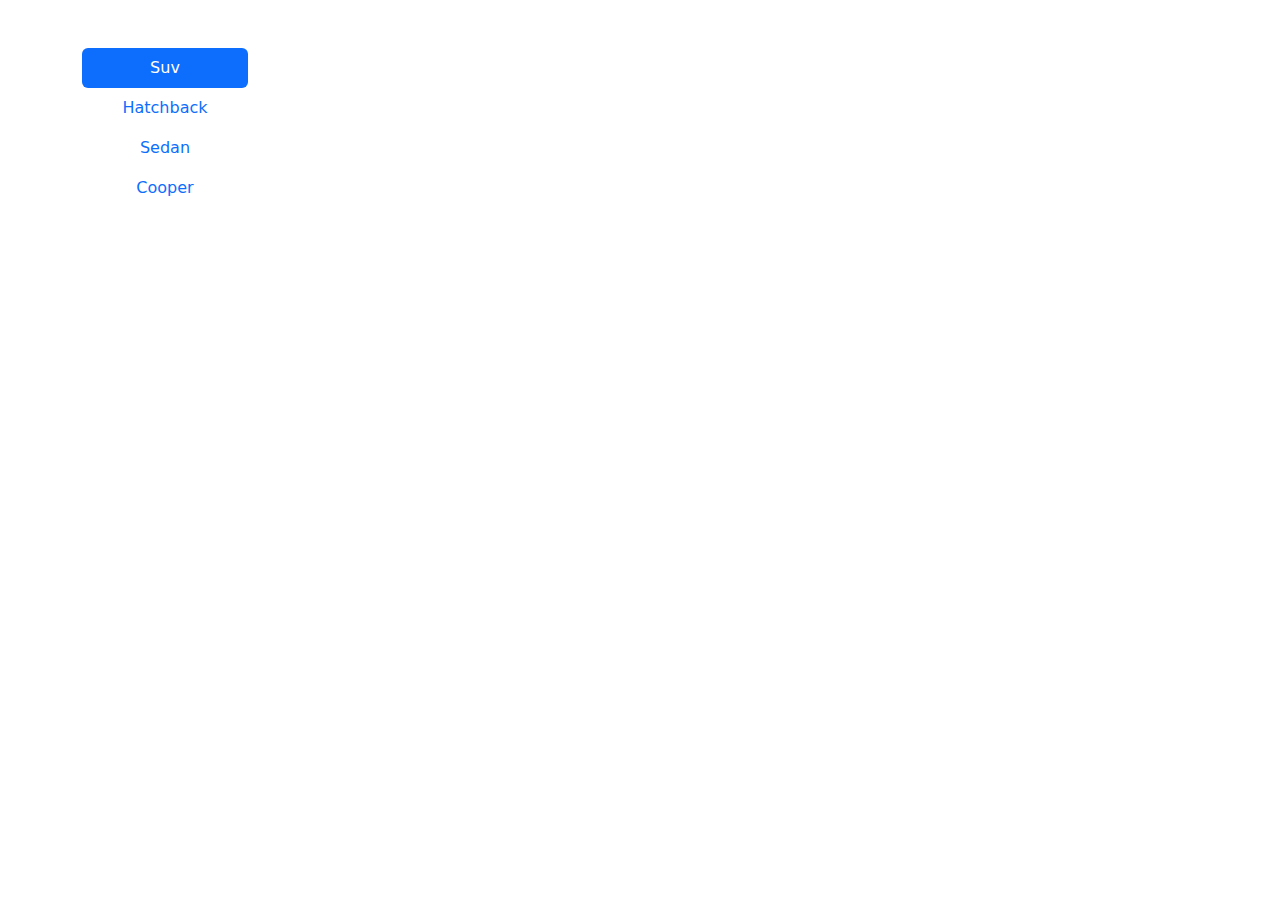
==== Bootstrap/BT-13/index.html @ d3ce4ee9 "BT-12 navtabs" ====
<!DOCTYPE html>
<html lang="en">
<head>
    <meta charset="UTF-8">
    <meta name="viewport" content="width=device-width, initial-scale=1.0">
    <title>BQ-13</title>
    <link rel="stylesheet" href="style.css">
    <link rel="stylesheet" href="bootstrap.min.css">
</head>
<body>
  <section>

    <div class="container mt-5 text-center">
      <div class="row">
        <div class="col-2">
          <div class="nav nav-pills flex-column">
            <div class="nav-item">
              <a href="#suv" class="nav-link active" data-bs-toggle="tab">Suv</a>
            </div>
            <div class="nav-item">
              <a href="#hatchback" class="nav-link" data-bs-toggle="tab">Hatchback</a>
            </div>
            <div class="nav-item">
              <a href="#sedan" class="nav-link" data-bs-toggle="tab">Sedan</a>
            </div>
            <div class="nav-item">
              <a href="#cooper" class="nav-link" data-bs-toggle="tab">Cooper</a>
            </div>
          </div>
        </div>
        <div class="col-10">
          <div class="tab-content">
            <div class="tab-pane fade" id="suv">
              <div class="row border p-3">
                <div class="col-3">
                  <img src="https://carorbis.com/wp-content/uploads/2022/04/08-Fortuner-01-800x356.png" alt="" class="img-thumbnail">
                </div>
                <div class="col-3">
                  <img src="https://d2m3nfprmhqjvd.cloudfront.net/blog/20231103174155/new-Tata-Safari-1160x653.webp" alt="" class="img-thumbnail">
                </div>
                <div class="col-3">
                  <img src="https://media.zigcdn.com/media/model/2022/May/scorpio-n_360x240.jpg" alt="" class="img-thumbnail">
                </div>
                <div class="col-3">
                  <img src="https://imgd.aeplcdn.com/600x337/n/cw/ec/42355/xuv700-exterior-right-front-three-quarter-3.jpeg?isig=0&q=80" alt="" class="img-thumbnail">
                </div>
              </div>
            </div>
            <div class="tab-pane fade" id="hatchback">
              <div class="row border p-3">
                <div class="col-3">
                  <img src="https://encrypted-tbn0.gstatic.com/images?q=tbn:ANd9GcQHkHyjOWOMtKLnX9jqJQm_DYCQdWmxAPjvgg&s" alt="" class="img-thumbnail">
                </div>
                <div class="col-3">
                  <img src="https://car-images.bauersecure.com/wp-images/3332/000_ford_focus_review_00.jpg" alt="" class="img-thumbnail">
                </div>
                <div class="col-3">
                  <img src="https://cdn.uk.prod.group-mobility-trader.com/images/cas/7b681ce6d89c9f10e01f26cc504a9578/0dca9eb11bb8238c2415ca87119bdecb.jpg" alt="" class="img-thumbnail">
                </div>
                <div class="col-3">
                  <img src="https://cdni.autocarindia.com/Utils/ImageResizerV2.ashx?n=https://cms.haymarketindia.net/model/uploads/modelimages/Mercedes-Benz-A-class-Hatchback-210920221745.jpg&w=697&h=460&q=75&c=1" alt="" class="img-thumbnail">
                </div>
              </div>
            </div>
            <div class="tab-pane fade" id="sedan">
              <div class="row border p-3">
                <div class="col-3">
                  <img src="https://images.drivespark.com/webp/fit-in/510x383/car-image/car/12804724-volkswagen_virtus.jpg" alt="" class="img-thumbnail">
                </div>
                <div class="col-3">
                  <img src="https://images.drivespark.com/webp/fit-in/510x383/car-image/car/29221970-skoda_slavia.jpg" alt="" class="img-thumbnail">
                </div>
                <div class="col-3">
                  <img src="https://imgd.aeplcdn.com/600x337/n/cw/ec/121943/verna-exterior-right-front-three-quarter-101.jpeg?isig=0&q=80" alt="" class="img-thumbnail">
                </div>
                <div class="col-3">
                  <img src="https://encrypted-tbn0.gstatic.com/images?q=tbn:ANd9GcSfRg90XchbvjtIbxayYNb-i3RySmXniwYtrh3Fbqfwc0T6dpCBP7AMtNQhIFWeL75Ml_w&usqp=CAU" alt="" class="img-thumbnail">
                </div>
              </div>
            </div>
            <div class="tab-pane fade" id="cooper">
              <div class="row border p-3">
                <div class="col-3">
                  <img src="https://encrypted-tbn0.gstatic.com/images?q=tbn:ANd9GcT8BGQAkGg4ZQo7jTT5RvssV6b9VzCtjziFaw&s" alt="" class="img-thumbnail">
                </div>
                <div class="col-3">
                  <img src="https://i0.wp.com/www.motoringfile.com/wp-content/uploads/2013/10/R60_matte_black-highRes-scaled.webp?resize=978%2C652&ssl=1" alt="" class="img-thumbnail">
                </div>
                <div class="col-3">
                  <img src="https://stimg.cardekho.com/images/carexteriorimages/930x620/Mini/John-cooper-Works/8485/1624618549354/exterior-image-164.jpg" alt="" class="img-thumbnail">
                </div>
                <div class="col-3">
                  <img src="https://www.carandbike.com/_next/image?url=https%3A%2F%2Fimages.carandbike.com%2Fcar-images%2Fbig%2Fmini%2Fcooper-s-2024%2Fmini-cooper-s-2024.jpg%3Fv%3D5&w=3840&q=75" alt="" class="img-thumbnail">
                </div>
              </div>
            </div>
          </div>
        </div>
      </div>
  </section>
</body>

<script src="bootstrap.bundle.min.js"></script>
</html>
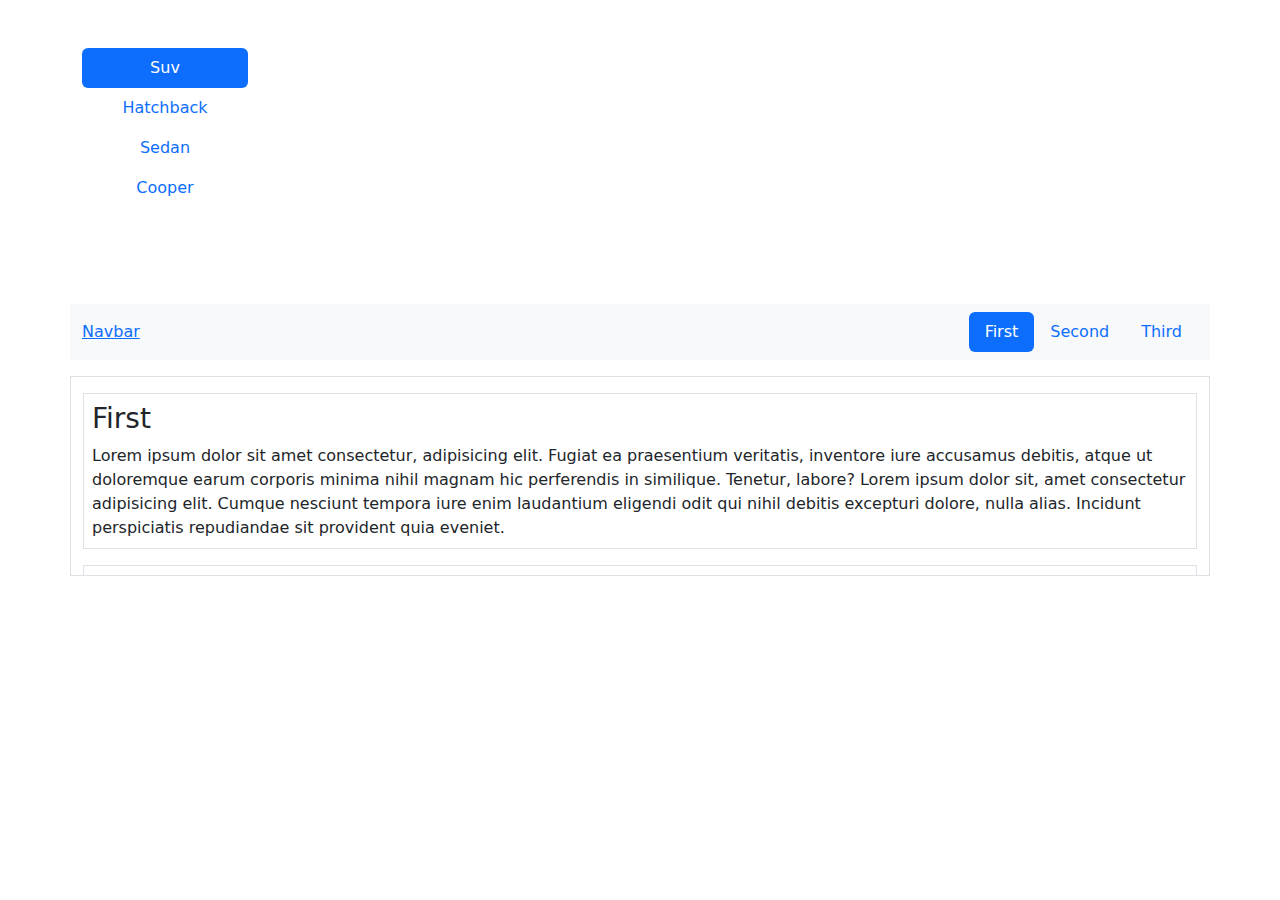
==== commit 5f816b54: "scrollspy" ====
--- a/Bootstrap/BT-13/index.html
+++ b/Bootstrap/BT-13/index.html
@@ -9,7 +9,6 @@
 </head>
 <body>
   <section>
-
     <div class="container mt-5 text-center">
       <div class="row">
         <div class="col-2">
@@ -98,6 +97,46 @@
         </div>
       </div>
   </section>
+
+
+  <br/>
+  <br/>
+  <br/>
+  <br/>
+
+
+  <section>
+    <div class="container bg-body-tertiary" id="navbarexample">
+      <nav class="navbar">
+        <a href="" class="nav-brand">Navbar</a>
+        <ul class="nav nav-pills">
+          <li class="nav-item">
+            <a href="#first" class="nav-link active">First</a>
+          </li>
+          <li class="nav-item">
+            <a href="#second" class="nav-link ">Second</a>
+          </li>
+          <li class="nav-item">
+            <a href="#third" class="nav-link ">Third</a>
+          </li>
+        </ul>
+      </nav>
+    </div>
+    <div class="container border overflow-auto my-3" style="height: 200px;" data-bs-spy="scrool" data-bs-target="navbarexample" data-bs-smooth-scroll="true">
+      <div class="p-2 border my-3" id="first">
+        <h3>First</h3>
+        Lorem ipsum dolor sit amet consectetur, adipisicing elit. Fugiat ea praesentium veritatis, inventore iure accusamus debitis, atque ut doloremque earum corporis minima nihil magnam hic perferendis in similique. Tenetur, labore? Lorem ipsum dolor sit, amet consectetur adipisicing elit. Cumque nesciunt tempora iure enim laudantium eligendi odit qui nihil debitis excepturi dolore, nulla alias. Incidunt perspiciatis repudiandae sit provident quia eveniet.
+      </div>
+      <div class="p-2 border my-3" id="second">
+        <h3>Second</h3>
+        Lorem ipsum dolor sit amet consectetur, adipisicing elit. Fugiat ea praesentium veritatis, inventore iure accusamus debitis, atque ut doloremque earum corporis minima nihil magnam hic perferendis in similique. Tenetur, labore? Lorem ipsum dolor sit, amet consectetur adipisicing elit. Cumque nesciunt tempora iure enim laudantium eligendi odit qui nihil debitis excepturi dolore, nulla alias. Incidunt perspiciatis repudiandae sit provident quia eveniet.
+      </div>
+      <div class="p-2 border my-3" id="third">
+        <h3>Third</h3>
+        Lorem ipsum dolor sit amet consectetur, adipisicing elit. Fugiat ea praesentium veritatis, inventore iure accusamus debitis, atque ut doloremque earum corporis minima nihil magnam hic perferendis in similique. Tenetur, labore? Lorem ipsum dolor sit, amet consectetur adipisicing elit. Cumque nesciunt tempora iure enim laudantium eligendi odit qui nihil debitis excepturi dolore, nulla alias. Incidunt perspiciatis repudiandae sit provident quia eveniet.
+      </div>
+    </div>
+  </section>
 </body>
 
 <script src="bootstrap.bundle.min.js"></script>
